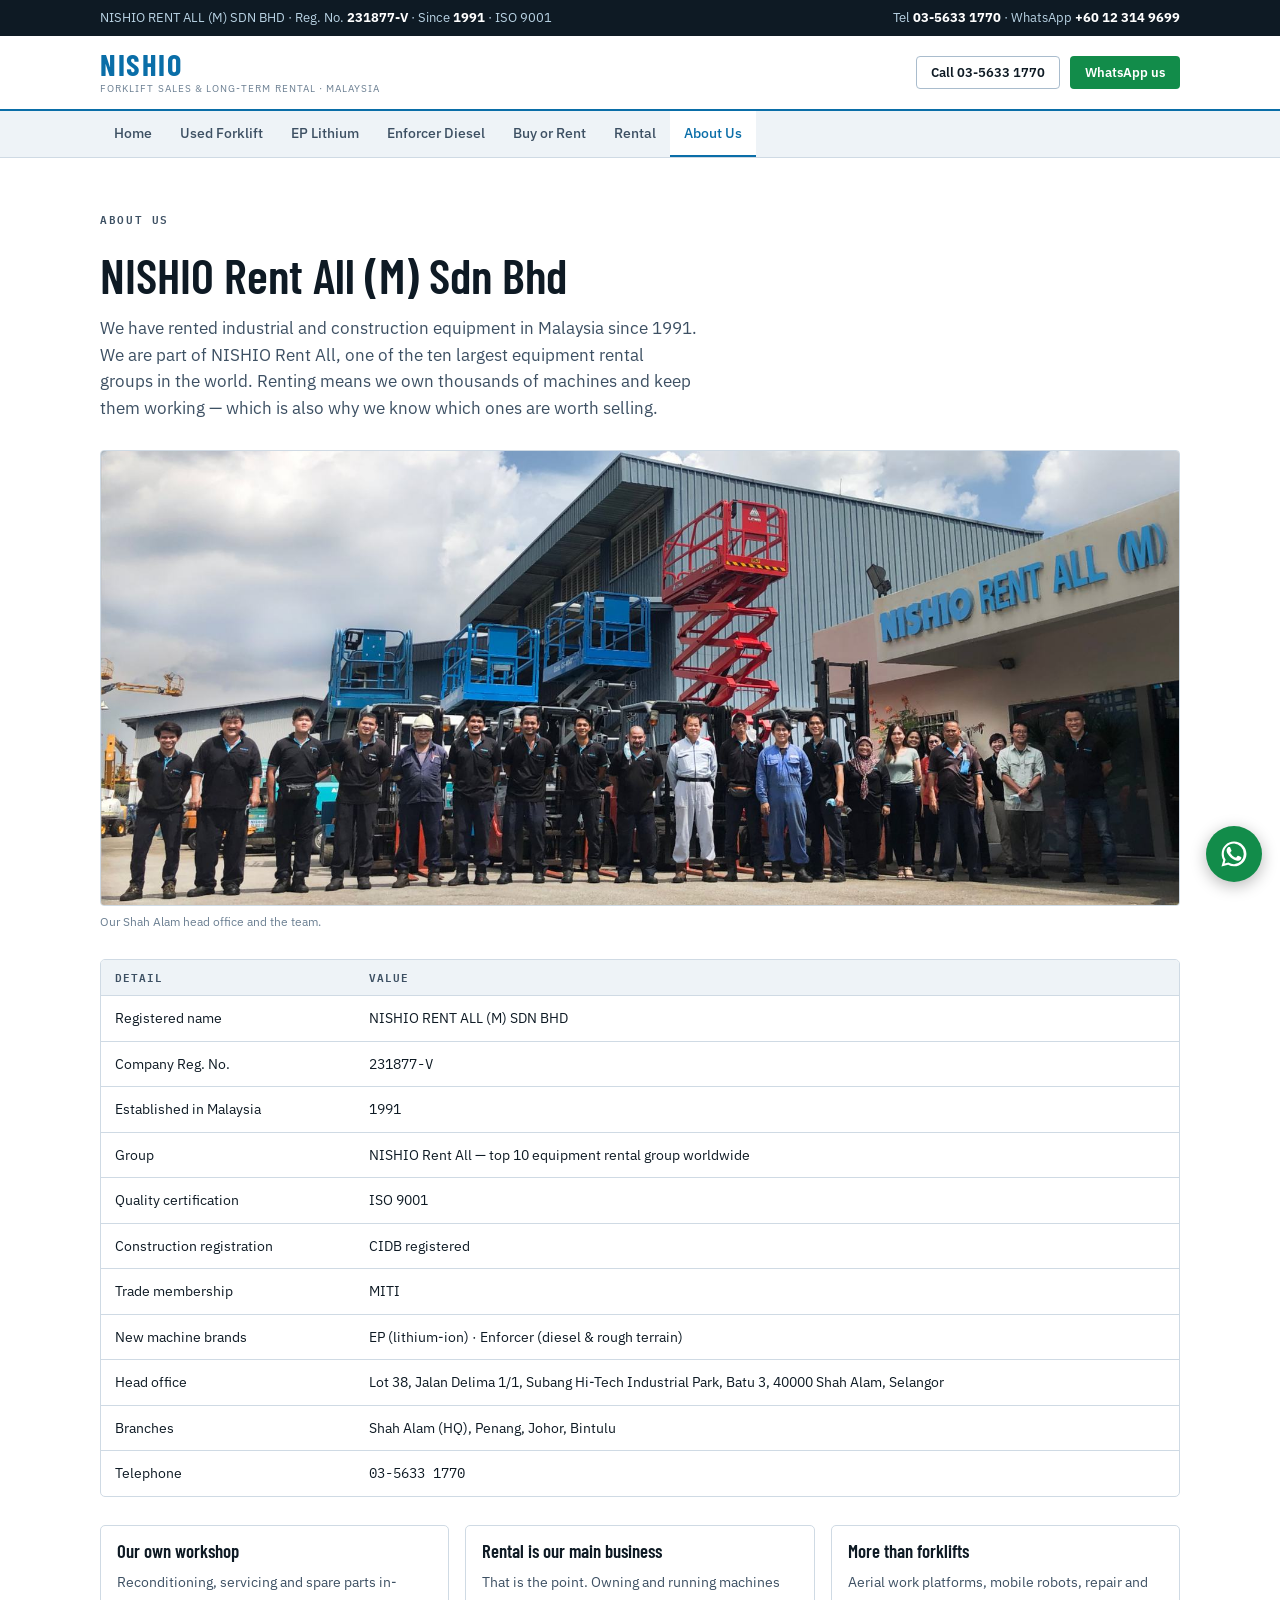
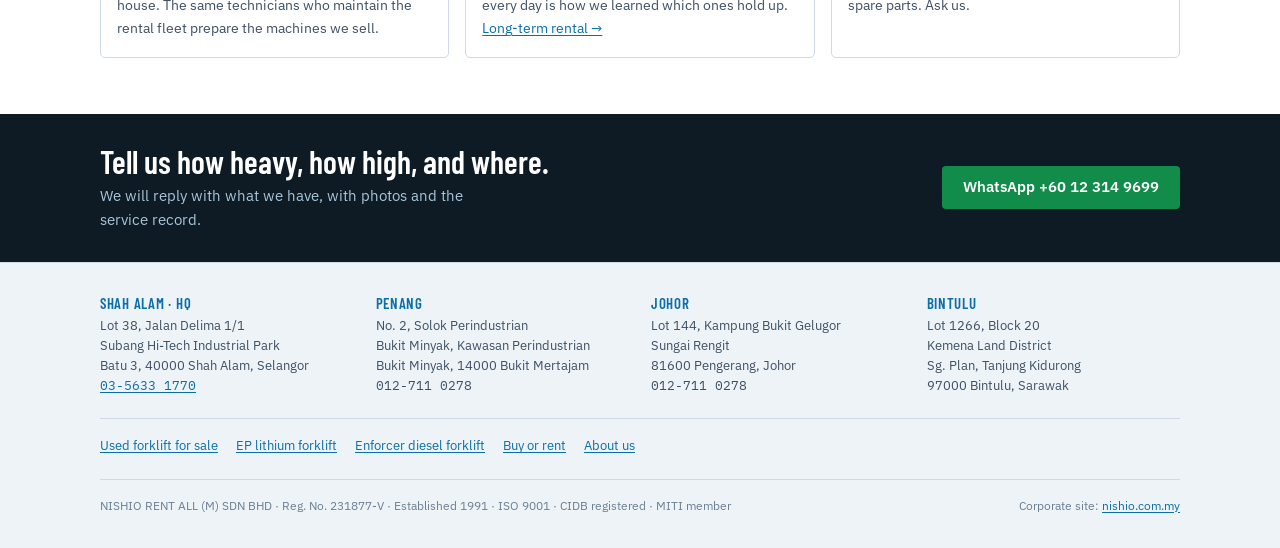
==== about/index.html @ c257a32a "Add files via upload" ====
<!doctype html>
<html lang="en-MY">
<head>
<meta charset="utf-8">
<meta name="viewport" content="width=device-width,initial-scale=1">
<title>About NISHIO Rent All (M) Sdn Bhd | Forklift Sales & Rental Malaysia</title>
<meta name="description" content="NISHIO Rent All (M) Sdn Bhd, established in Malaysia in 1991. ISO 9001, CIDB registered, MITI member. Part of one of the ten largest equipment rental groups in the world.">
<link rel="canonical" href="https://lp.nishio.com.my/about/">
<meta name="robots" content="noindex,follow">
<meta property="og:type" content="website">
<meta property="og:title" content="About NISHIO Rent All (M) Sdn Bhd | Forklift Sales & Rental Malaysia">
<meta property="og:description" content="NISHIO Rent All (M) Sdn Bhd, established in Malaysia in 1991. ISO 9001, CIDB registered, MITI member. Part of one of the ten largest equipment rental groups in the world.">
<meta property="og:url" content="https://lp.nishio.com.my/about/">
<meta property="og:image" content="https://lp.nishio.com.my/img/hq-team.jpg">
<meta property="og:locale" content="en_MY">
<link rel="preconnect" href="https://fonts.googleapis.com">
<link rel="preconnect" href="https://fonts.gstatic.com" crossorigin>
<link rel="stylesheet" href="https://fonts.googleapis.com/css2?family=Barlow+Condensed:wght@500;600;700&family=IBM+Plex+Mono:wght@400;500;600&family=IBM+Plex+Sans:wght@400;500;600;700&display=swap">
<link rel="stylesheet" href="/assets/site.css">
<script async src="https://www.googletagmanager.com/gtag/js?id=G-WSLFVWD3RJ"></script>
<script>
window.dataLayer=window.dataLayer||[];function gtag(){dataLayer.push(arguments);}
gtag('js',new Date());gtag('config','G-WSLFVWD3RJ');
document.addEventListener('click',function(e){
  var a=e.target.closest('a'); if(!a||!a.href) return;
  if(/wa\.me|api\.whatsapp/.test(a.href)) gtag('event','whatsapp_click',{link_url:a.href,page_path:location.pathname});
  else if(a.href.indexOf('tel:')===0) gtag('event','tel_click',{page_path:location.pathname});
});
</script>
<script type="application/ld+json">
{"@context":"https://schema.org","@type":"Organization","name":"NISHIO RENT ALL (M) SDN BHD",
"alternateName":"NISHIO Rent All Malaysia","url":"https://lp.nishio.com.my/",
"logo":"https://lp.nishio.com.my/img/hq-team.jpg","foundingDate":"1991",
"telephone":"+60356331770","email":"sales@nishio.com.my",
"address":{"@type":"PostalAddress","streetAddress":"Lot 38, Jalan Delima 1/1, Subang Hi-Tech Industrial Park, Batu 3","addressLocality":"Shah Alam","addressRegion":"Selangor","postalCode":"40000","addressCountry":"MY"},
"areaServed":{"@type":"Country","name":"Malaysia"},
"sameAs":["https://www.nishio.com.my"]}
</script>
</head>
<body>
<a class="skip" href="#main">Skip to content</a>

<div class="topbar"><div class="wrap">
  <span>NISHIO RENT ALL (M) SDN BHD &middot; Reg. No. <b>231877-V</b> &middot; Since <b>1991</b> &middot; ISO 9001</span>
  <span>Tel <a href="tel:+60356331770"><b>03-5633 1770</b></a> &middot; WhatsApp <a href="https://wa.me/60123149699"><b>+60 12 314 9699</b></a></span>
</div></div>

<header class="hdr"><div class="wrap">
  <a class="brandmark" href="/"><b>NISHIO</b><small>Forklift Sales &amp; Long-Term Rental &middot; Malaysia</small></a>
  <div class="hdr-right">
    <a class="btn btn-line btn-sm" href="tel:+60356331770">Call 03-5633 1770</a>
    <a class="btn btn-wa btn-sm" href="https://wa.me/60123149699">WhatsApp us</a>
  </div>
</div></header>

<div class="navbar"><div class="wrap"><nav class="nav" aria-label="Main">
  <a href="/">Home</a>
  <a href="/used-forklift/">Used Forklift</a>
  <a href="/new-forklift/ep-lithium/">EP Lithium</a>
  <a href="/new-forklift/enforcer/">Enforcer Diesel</a>
  <a href="/guide/buy-or-rent-forklift/">Buy or Rent</a>
  <a href="/rental/">Rental</a>
  <a href="/about/" class="here" aria-current="page">About Us</a>
</nav></div></div>
<main id="main">

<section><div class="wrap stack-lg">
  <div class="prose">
    <p class="eyebrow">About us</p>
    <h1>NISHIO Rent All (M) Sdn Bhd</h1>
    <p class="lede">We have rented industrial and construction equipment in Malaysia since 1991. We are part of NISHIO Rent All, one of the ten largest equipment rental groups in the world. Renting means we own thousands of machines and keep them working &mdash; which is also why we know which ones are worth selling.</p>
  </div>
  <figure><img src="/img/hq-team.jpg" alt="NISHIO Rent All Malaysia head office in Shah Alam with the team and fleet" loading="lazy" width="1800" height="759">
    <figcaption>Our Shah Alam head office and the team.</figcaption></figure>
  <div class="tablewrap"><table>
    <thead><tr><th>Detail</th><th>Value</th></tr></thead>
    <tbody>
      <tr><td>Registered name</td><td>NISHIO RENT ALL (M) SDN BHD</td></tr>
      <tr><td>Company Reg. No.</td><td class="mono">231877-V</td></tr>
      <tr><td>Established in Malaysia</td><td class="num">1991</td></tr>
      <tr><td>Group</td><td>NISHIO Rent All &mdash; top 10 equipment rental group worldwide</td></tr>
      <tr><td>Quality certification</td><td>ISO 9001</td></tr>
      <tr><td>Construction registration</td><td>CIDB registered</td></tr>
      <tr><td>Trade membership</td><td>MITI</td></tr>
      <tr><td>New machine brands</td><td>EP (lithium-ion) &middot; Enforcer (diesel &amp; rough terrain)</td></tr>
      <tr><td>Head office</td><td>Lot 38, Jalan Delima 1/1, Subang Hi-Tech Industrial Park, Batu 3, 40000 Shah Alam, Selangor</td></tr>
      <tr><td>Branches</td><td>Shah Alam (HQ), Penang, Johor, Bintulu</td></tr>
      <tr><td>Telephone</td><td class="mono">03-5633 1770</td></tr>
    </tbody></table></div>
  <div class="grid-3">
    <article class="card"><div class="card-body"><h3>Our own workshop</h3>
      <p>Reconditioning, servicing and spare parts in-house. The same technicians who maintain the rental fleet prepare the machines we sell.</p></div></article>
    <article class="card"><div class="card-body"><h3>Rental is our main business</h3>
      <p>That is the point. Owning and running machines every day is how we learned which ones hold up. <a href="/rental/">Long-term rental &rarr;</a></p></div></article>
    <article class="card"><div class="card-body"><h3>More than forklifts</h3>
      <p>Aerial work platforms, mobile robots, repair and spare parts. Ask us.</p></div></article>
  </div>
</div></section>
</main>

<div class="band"><div class="wrap">
  <div class="stack" style="gap:5px">
    <h2>Tell us how heavy, how high, and where.</h2>
    <p>We will reply with what we have, with photos and the service record.</p>
  </div>
  <div class="cta-row"><a class="btn btn-wa" href="https://wa.me/60123149699">WhatsApp +60 12 314 9699</a></div>
</div></div>

<footer class="ftr"><div class="wrap">
  <div class="branches">
    <div><h4>Shah Alam &middot; HQ</h4><address>Lot 38, Jalan Delima 1/1<br>Subang Hi-Tech Industrial Park<br>Batu 3, 40000 Shah Alam, Selangor<br><a href="tel:+60356331770" class="mono">03-5633 1770</a></address></div>
    <div><h4>Penang</h4><address>No. 2, Solok Perindustrian<br>Bukit Minyak, Kawasan Perindustrian<br>Bukit Minyak, 14000 Bukit Mertajam<br><span class="mono">012-711 0278</span></address></div>
    <div><h4>Johor</h4><address>Lot 144, Kampung Bukit Gelugor<br>Sungai Rengit<br>81600 Pengerang, Johor<br><span class="mono">012-711 0278</span></address></div>
    <div><h4>Bintulu</h4><address>Lot 1266, Block 20<br>Kemena Land District<br>Sg. Plan, Tanjung Kidurong<br>97000 Bintulu, Sarawak</address></div>
  </div>
  <div class="ftrnav">
    <a href="/used-forklift/">Used forklift for sale</a>
    <a href="/new-forklift/ep-lithium/">EP lithium forklift</a>
    <a href="/new-forklift/enforcer/">Enforcer diesel forklift</a>
    <a href="/guide/buy-or-rent-forklift/">Buy or rent</a>
    <a href="/about/">About us</a>
  </div>
  <div class="legal">
    <span>NISHIO RENT ALL (M) SDN BHD &middot; Reg. No. 231877-V &middot; Established 1991 &middot; ISO 9001 &middot; CIDB registered &middot; MITI member</span>
    <span>Corporate site: <a href="https://www.nishio.com.my">nishio.com.my</a></span>
  </div>
</div></footer>

<a class="wafloat" href="https://wa.me/60123149699" aria-label="WhatsApp us">
<svg viewBox="0 0 24 24" aria-hidden="true"><path d="M17.47 14.38c-.3-.15-1.77-.87-2.04-.97-.27-.1-.47-.15-.67.15-.2.3-.77.97-.95 1.17-.17.2-.35.22-.65.07-.3-.15-1.27-.47-2.42-1.49-.9-.8-1.5-1.79-1.67-2.09-.17-.3-.02-.46.13-.61.15-.15.32-.37.47-.55.15-.17.2-.3.3-.5.1-.2.05-.37-.02-.52-.07-.15-.65-1.57-.9-2.14-.23-.56-.47-.48-.65-.49h-.55c-.2 0-.5.07-.77.37-.27.3-1.02.99-1.02 2.41 0 1.42 1.04 2.8 1.19 2.99.15.2 2.05 3.13 4.96 4.39.69.3 1.24.48 1.66.61.7.22 1.34.19 1.84.12.56-.08 1.72-.7 1.96-1.38.25-.68.25-1.26.17-1.38-.07-.12-.27-.2-.57-.35z"/><path d="M12.04 2C6.58 2 2.13 6.45 2.13 11.91c0 1.75.46 3.46 1.32 4.96L2 22l5.25-1.38a9.87 9.87 0 0 0 4.79 1.22h.01c5.46 0 9.91-4.45 9.91-9.91C21.96 6.45 17.5 2 12.04 2zm0 18.13a8.2 8.2 0 0 1-4.18-1.14l-.3-.18-3.11.82.83-3.04-.19-.31a8.22 8.22 0 0 1-1.26-4.37c0-4.54 3.7-8.23 8.24-8.23a8.24 8.24 0 0 1 .01 16.45z"/></svg>
</a>
</body>
</html>
---- assets/site.css ----
:root{--ink:#0e1a24;--ink-2:#3d5063;--ink-3:#6b7f92;--paper:#fff;--paper-2:#eef3f7;--paper-3:#e2eaf1;
--line:#cfdae4;--line-strong:#a9bccd;--brand:#0a6ea8;--brand-ink:#08557f;--brand-bright:#17a2dc;
--amber:#b8730a;--amber-bg:#fdf1dc;--green:#177a48;--green-bg:#e2f3e9;--wa:#128c4a;
--shadow:0 1px 2px rgba(14,26,36,.06),0 6px 16px rgba(14,26,36,.05);--grid:url(/img/fleet.jpg)}
@media (prefers-color-scheme:dark){:root{--ink:#e7eef4;--ink-2:#a8bccc;--ink-3:#7f95a8;--paper:#0d151c;
--paper-2:#141f28;--paper-3:#1b2833;--line:#26353f;--line-strong:#3a4c59;--brand:#49b3e6;--brand-ink:#0d2c3d;
--amber:#e8a83c;--amber-bg:#2e2415;--green:#4cc184;--green-bg:#12281d;--wa:#25d366;
--shadow:0 1px 2px rgba(0,0,0,.4),0 6px 16px rgba(0,0,0,.35)}}
*{box-sizing:border-box}
body{margin:0;background:var(--paper);color:var(--ink);font-family:"IBM Plex Sans",system-ui,-apple-system,"Segoe UI",sans-serif;font-size:16px;line-height:1.6;-webkit-font-smoothing:antialiased}
img{max-width:100%;height:auto;display:block}
h1,h2,h3,h4{font-family:"Barlow Condensed","Arial Narrow",system-ui,sans-serif;font-weight:600;line-height:1.1;text-wrap:balance;margin:0}
h1{font-size:clamp(2rem,5vw,3.05rem)}h2{font-size:clamp(1.45rem,3.2vw,2rem)}h3{font-size:1.17rem}
p{margin:0}a{color:var(--brand);text-underline-offset:2px}
:focus-visible{outline:2px solid var(--brand-bright);outline-offset:2px;border-radius:2px}
.skip{position:absolute;left:-9999px}.skip:focus{left:8px;top:8px;z-index:99;background:var(--paper);padding:10px 14px;border:1px solid var(--brand)}
.mono{font-family:"IBM Plex Mono",ui-monospace,monospace;font-variant-numeric:tabular-nums}
.wrap{max-width:1120px;margin:0 auto;padding-inline:20px}
.topbar{background:var(--ink);color:#b9d3e4;font-size:.8rem}
.topbar .wrap{display:flex;flex-wrap:wrap;gap:4px 20px;justify-content:space-between;align-items:center;padding-block:8px}
.topbar b{color:#fff}.topbar a{color:#b9d3e4;text-decoration:none}
.hdr{border-bottom:2px solid var(--brand);background:var(--paper)}
.hdr .wrap{display:flex;flex-wrap:wrap;gap:12px 24px;align-items:center;justify-content:space-between;padding-block:13px}
.brandmark{display:flex;flex-direction:column;gap:1px;text-decoration:none}
.brandmark b{font-family:"Barlow Condensed",sans-serif;font-size:1.9rem;font-weight:700;letter-spacing:.05em;color:var(--brand);line-height:1}
.brandmark small{font-size:.6rem;letter-spacing:.11em;text-transform:uppercase;color:var(--ink-3)}
.hdr-right{display:flex;flex-wrap:wrap;align-items:center;gap:10px}
.navbar{background:var(--paper-2);border-bottom:1px solid var(--line)}
.nav{display:flex;flex-wrap:wrap}
.nav a{font-size:.87rem;font-weight:500;color:var(--ink-2);text-decoration:none;padding:11px 14px;border-bottom:2px solid transparent}
.nav a:hover{color:var(--brand)}.nav a.here{color:var(--brand);border-bottom-color:var(--brand);background:var(--paper)}
.btn{display:inline-flex;align-items:center;gap:8px;font:600 .93rem/1 "IBM Plex Sans",sans-serif;padding:13px 20px;border-radius:4px;text-decoration:none;border:1px solid transparent;cursor:pointer}
.btn-wa{background:var(--wa);color:#fff}.btn-wa:hover{filter:brightness(1.08)}
.btn-line{background:transparent;color:var(--ink);border-color:var(--line-strong)}
.btn-line:hover{border-color:var(--brand);color:var(--brand)}
.btn-ghost{background:rgba(255,255,255,.1);color:#fff;border-color:rgba(255,255,255,.45)}
.btn-sm{padding:9px 14px;font-size:.83rem}
section{padding-block:clamp(34px,5vw,56px)}
.sec-2{background:var(--paper-2);border-block:1px solid var(--line)}
.eyebrow{font:600 .68rem/1 "IBM Plex Mono",monospace;letter-spacing:.15em;text-transform:uppercase;color:var(--brand);margin-bottom:10px}
.lede{font-size:1.04rem;color:var(--ink-2);max-width:60ch}
.stack{display:flex;flex-direction:column;gap:14px}.stack-lg{display:flex;flex-direction:column;gap:28px}
.cta-row{display:flex;flex-wrap:wrap;gap:10px}
.phero{position:relative;background:#0b1720 url(/img/hq-team.jpg) center 38%/cover no-repeat;border-bottom:3px solid var(--brand)}
.phero::before{content:"";position:absolute;inset:0;background:linear-gradient(100deg,rgba(6,16,23,.93) 0,rgba(6,16,23,.86) 34%,rgba(6,16,23,.52) 60%,rgba(6,16,23,.28) 100%)}
.phero .wrap{position:relative;padding-block:clamp(44px,7vw,84px);min-height:340px;display:flex;align-items:center}
.phero-in{max-width:56ch;display:flex;flex-direction:column;gap:15px}
.phero .eyebrow{color:#7fd0f5;margin:0}.phero h1{color:#fff}.phero p{color:#d5e6f2;font-size:1.04rem}
.plate{border:1px solid var(--line-strong);border-radius:5px;overflow:hidden;background:var(--paper);box-shadow:var(--shadow)}
.plate-hd{background:var(--ink);color:#fff;font:600 .66rem/1 "IBM Plex Mono",monospace;letter-spacing:.14em;text-transform:uppercase;padding:9px 12px}
.plate dl{margin:0;display:grid;grid-template-columns:auto 1fr}
.plate dt{padding:9px 12px;font-size:.78rem;color:var(--ink-3);border-top:1px solid var(--line)}
.plate dd{margin:0;padding:9px 12px;font-family:"IBM Plex Mono",monospace;font-size:.83rem;text-align:right;border-top:1px solid var(--line)}
.plate dt:first-of-type,.plate dd:first-of-type{border-top:0}
.facts{background:var(--brand-ink);color:#dbeefb}
.facts .wrap{display:grid;grid-template-columns:repeat(4,1fr);padding-block:0}
.facts div{padding:16px 6px 17px}
.facts b{display:block;font-family:"Barlow Condensed",sans-serif;font-size:1.75rem;line-height:1;margin-bottom:3px}
.facts span{font-size:.73rem;opacity:.85}
.grid-3{display:grid;grid-template-columns:repeat(3,1fr);gap:16px}
.grid-2{display:grid;grid-template-columns:repeat(2,1fr);gap:20px}
.card{border:1px solid var(--line);border-radius:5px;background:var(--paper);overflow:hidden;display:flex;flex-direction:column}
.card-body{padding:15px 16px 17px;display:flex;flex-direction:column;gap:9px;flex:1}
.card p{font-size:.9rem;color:var(--ink-2)}
.card ul{margin:0;padding-left:18px;font-size:.89rem;color:var(--ink-2);display:flex;flex-direction:column;gap:5px}
.card .foot{margin-top:auto;padding-top:5px}
.specline{font-family:"IBM Plex Mono",monospace;font-size:.75rem;color:var(--ink-3);display:flex;flex-wrap:wrap;gap:3px 12px}
.cell{display:block;aspect-ratio:4/3;background-image:var(--grid);background-size:500% 200%;background-repeat:no-repeat}
.c1{background-position-x:0}.c2{background-position-x:25%}.c3{background-position-x:50%}
.c4{background-position-x:75%}.c5{background-position-x:100%}
.r1{background-position-y:0}.r2{background-position-y:100%}
figure{margin:0;display:flex;flex-direction:column;gap:6px}
figure img,figure .cell{border:1px solid var(--line);border-radius:4px}
figcaption,.capt{font-size:.75rem;color:var(--ink-3)}
.proofgrid{display:grid;grid-template-columns:repeat(4,1fr);gap:12px}
.proofgrid .cell{aspect-ratio:4/3}
.faceband{width:100%;border-radius:5px;border:1px solid var(--line)}
.gallery{display:grid;grid-template-columns:repeat(4,1fr);gap:10px}
.gallery .cell{aspect-ratio:1;border:1px solid var(--line);border-radius:4px}
.chips{display:flex;flex-wrap:wrap;gap:8px}
.chip{font-family:"IBM Plex Mono",monospace;font-size:.83rem;border:1px solid var(--line-strong);border-radius:3px;padding:8px 13px;background:var(--paper)}
.badge{display:inline-flex;align-items:center;gap:6px;font:600 .69rem/1 "IBM Plex Mono",monospace;letter-spacing:.07em;text-transform:uppercase;padding:6px 10px;border-radius:3px;align-self:flex-start}
.badge.ok{background:var(--green-bg);color:var(--green)}
.badge.excl{background:var(--amber-bg);color:var(--amber)}
.qlist{display:flex;flex-direction:column;border-top:1px solid var(--line)}
.qrow{display:grid;grid-template-columns:auto 1fr;gap:16px;padding:16px 0;border-bottom:1px solid var(--line);align-items:start}
.qnum{font-family:"IBM Plex Mono",monospace;font-size:.8rem;font-weight:600;color:var(--brand);padding-top:3px}
.qrow h3{margin-bottom:4px}.qrow p{font-size:.92rem;color:var(--ink-2);max-width:70ch}
.qrow .ans{margin-top:7px;font-size:.86rem;color:var(--ink);background:var(--paper);border-left:2px solid var(--brand);padding:8px 12px;border-radius:0 3px 3px 0}
.tablewrap{overflow-x:auto;border:1px solid var(--line);border-radius:5px}
table{border-collapse:collapse;width:100%;min-width:520px;font-size:.88rem}
th,td{text-align:left;padding:11px 14px;border-bottom:1px solid var(--line)}
th{background:var(--paper-2);font:600 .67rem/1.2 "IBM Plex Mono",monospace;letter-spacing:.1em;text-transform:uppercase;color:var(--ink-2)}
tbody tr:last-child td{border-bottom:0}
td.num{font-family:"IBM Plex Mono",monospace;font-variant-numeric:tabular-nums;white-space:nowrap}
.brands{display:flex;flex-wrap:wrap;gap:7px}
.brands span{font-family:"Barlow Condensed",sans-serif;font-size:1.1rem;font-weight:600;color:var(--ink-2);border:1px solid var(--line);border-radius:3px;padding:5px 12px;background:var(--paper)}
.callout{border-left:3px solid var(--brand);background:var(--paper-2);padding:15px 17px;border-radius:0 4px 4px 0;display:flex;flex-direction:column;gap:6px}
.callout p{font-size:.9rem;color:var(--ink-2)}
.faq details{border-bottom:1px solid var(--line)}
.faq summary{cursor:pointer;padding:14px 2px;font-weight:600;list-style:none;display:flex;justify-content:space-between;gap:16px}
.faq summary::-webkit-details-marker{display:none}
.faq summary::after{content:"+";color:var(--brand);font-family:"IBM Plex Mono",monospace}
.faq details[open] summary::after{content:"\2013"}
.faq p{padding:0 2px 15px;font-size:.91rem;color:var(--ink-2);max-width:70ch}
.prose{max-width:66ch;display:flex;flex-direction:column;gap:13px}
.prose p{color:var(--ink-2)}
.prose ul{margin:0;padding-left:19px;color:var(--ink-2);display:flex;flex-direction:column;gap:6px;font-size:.94rem}
.band{background:var(--ink);color:#e6f1f8}
.band .wrap{display:flex;flex-wrap:wrap;gap:18px;align-items:center;justify-content:space-between;padding-block:30px}
.band h2{color:#fff}.band p{color:#a9c6da;font-size:.94rem;max-width:46ch}
.ftr{background:var(--paper-2);border-top:1px solid var(--line);font-size:.85rem}
.ftr .wrap{padding-block:32px;display:flex;flex-direction:column;gap:22px}
.branches{display:grid;grid-template-columns:repeat(4,1fr);gap:22px}
.branches h4{font-size:.93rem;letter-spacing:.05em;text-transform:uppercase;color:var(--brand);margin-bottom:5px}
.branches address{font-style:normal;color:var(--ink-2);font-size:.81rem;line-height:1.55}
.ftrnav{display:flex;flex-wrap:wrap;gap:6px 18px;font-size:.84rem;border-top:1px solid var(--line);padding-top:16px}
.legal{border-top:1px solid var(--line);padding-top:16px;display:flex;flex-wrap:wrap;gap:8px 24px;justify-content:space-between;color:var(--ink-3);font-size:.78rem}
.wafloat{position:fixed;right:18px;bottom:18px;z-index:50;width:56px;height:56px;border-radius:50%;background:var(--wa);display:flex;align-items:center;justify-content:center;box-shadow:0 4px 16px rgba(0,0,0,.28)}
.wafloat svg{width:30px;height:30px;fill:#fff}
@media(max-width:900px){.proofgrid{grid-template-columns:repeat(2,1fr)}}
@media(max-width:860px){.grid-3,.gallery{grid-template-columns:repeat(3,1fr)}}
@media(max-width:820px){.branches{grid-template-columns:repeat(2,1fr)}}
@media(max-width:700px){.facts .wrap{grid-template-columns:repeat(2,1fr)}}
@media(max-width:620px){.grid-3,.grid-2{grid-template-columns:1fr}}
@media(max-width:560px){.gallery,.proofgrid{grid-template-columns:repeat(2,1fr)}}
@media(max-width:480px){.branches{grid-template-columns:1fr}}
@media(prefers-reduced-motion:reduce){*{animation:none!important;transition:none!important}}
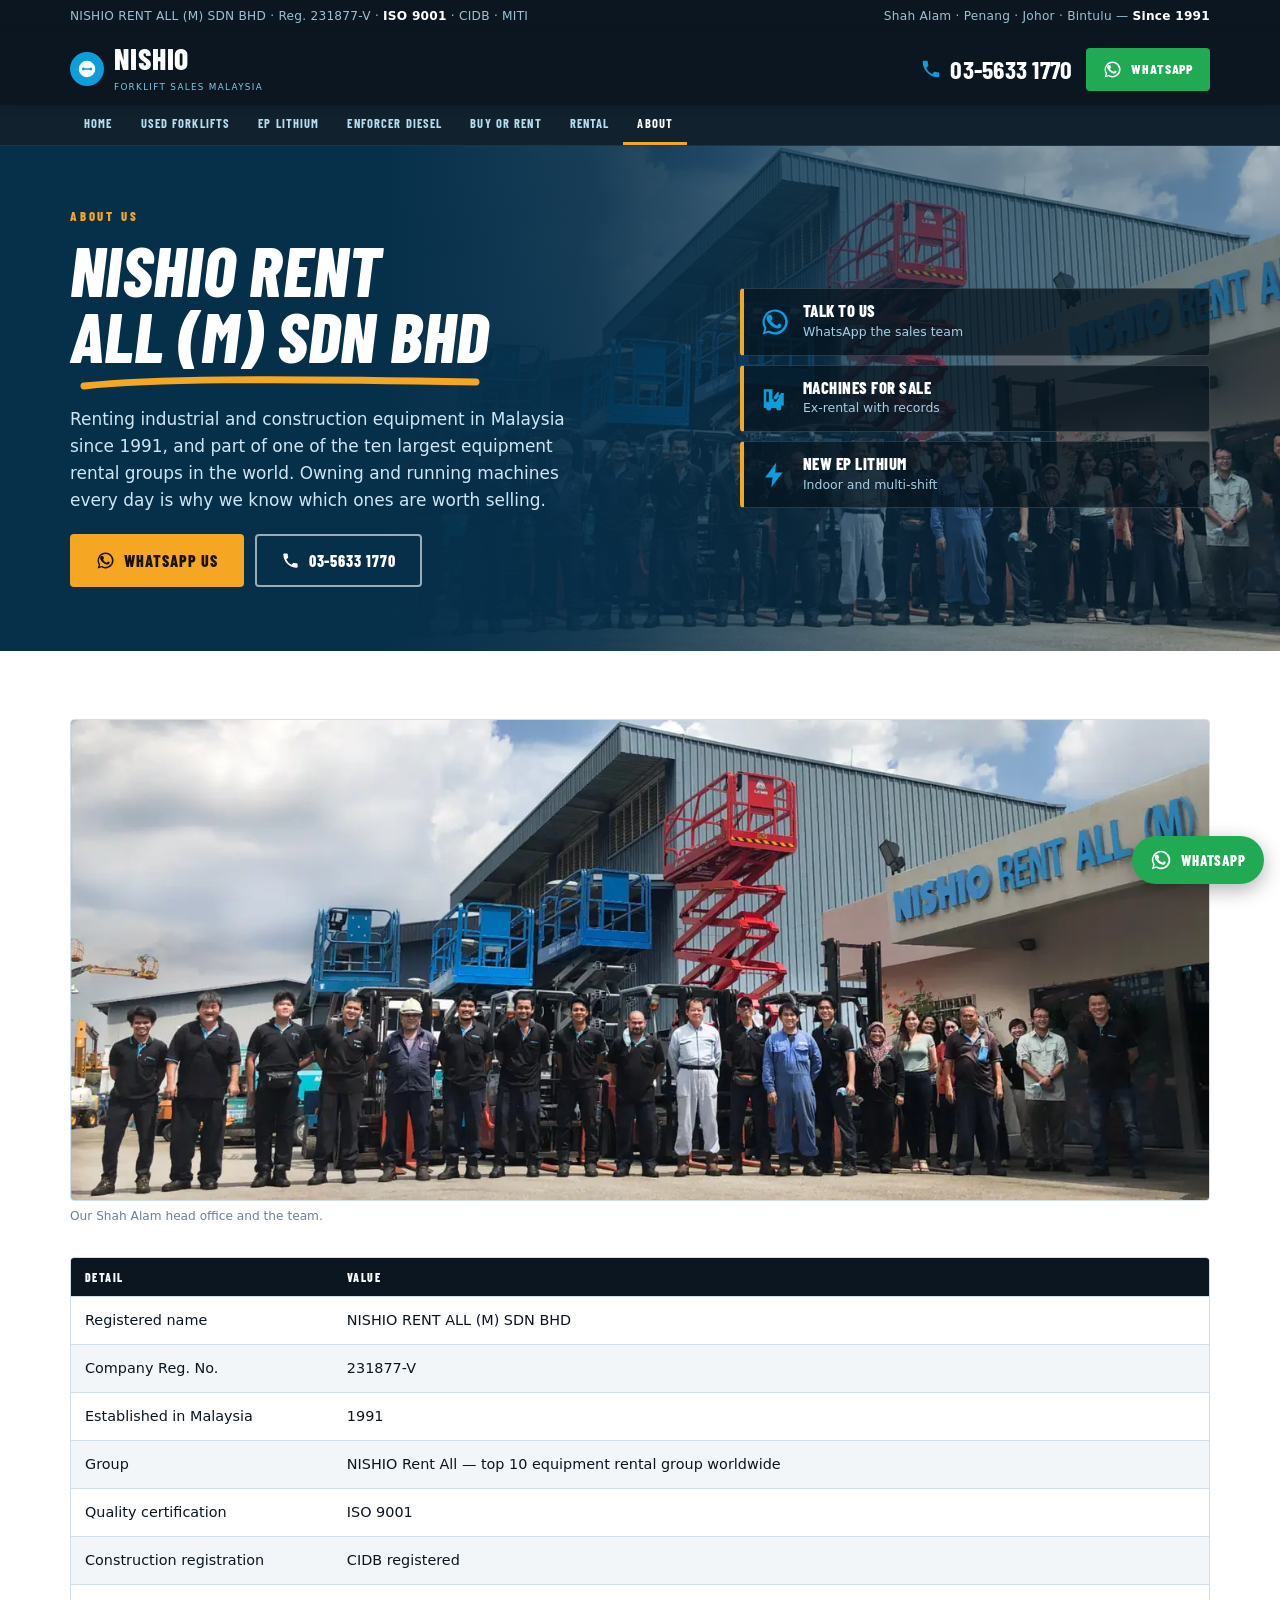
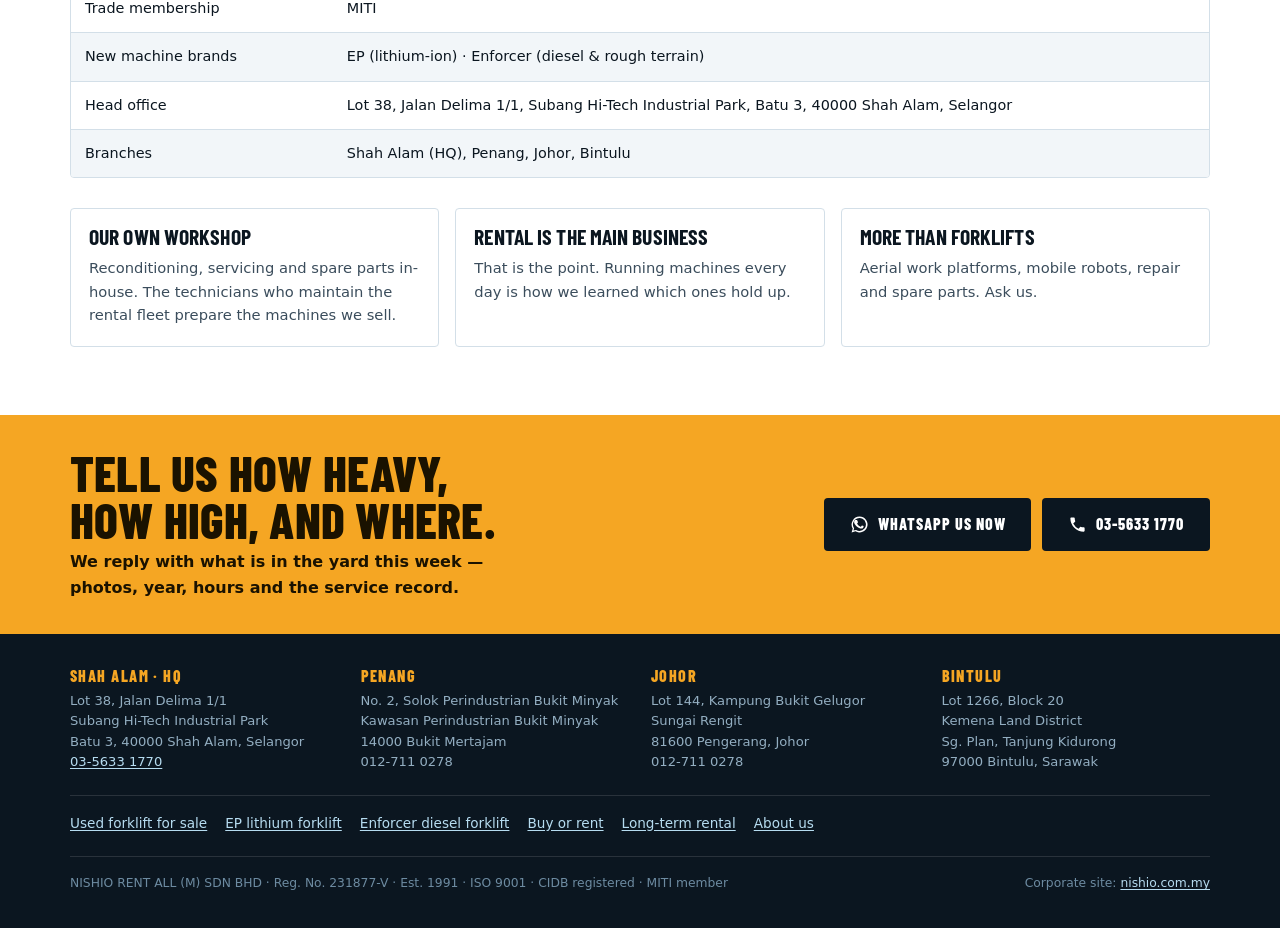
==== commit 81915012: "Add files via upload" ====
--- a/about/index.html
+++ b/about/index.html
@@ -1,133 +1,270 @@
-<!doctype html>
-<html lang="en-MY">
-<head>
-<meta charset="utf-8">
-<meta name="viewport" content="width=device-width,initial-scale=1">
-<title>About NISHIO Rent All (M) Sdn Bhd | Forklift Sales & Rental Malaysia</title>
-<meta name="description" content="NISHIO Rent All (M) Sdn Bhd, established in Malaysia in 1991. ISO 9001, CIDB registered, MITI member. Part of one of the ten largest equipment rental groups in the world.">
-<link rel="canonical" href="https://lp.nishio.com.my/about/">
-<meta name="robots" content="noindex,follow">
-<meta property="og:type" content="website">
-<meta property="og:title" content="About NISHIO Rent All (M) Sdn Bhd | Forklift Sales & Rental Malaysia">
-<meta property="og:description" content="NISHIO Rent All (M) Sdn Bhd, established in Malaysia in 1991. ISO 9001, CIDB registered, MITI member. Part of one of the ten largest equipment rental groups in the world.">
-<meta property="og:url" content="https://lp.nishio.com.my/about/">
-<meta property="og:image" content="https://lp.nishio.com.my/img/hq-team.jpg">
-<meta property="og:locale" content="en_MY">
-<link rel="preconnect" href="https://fonts.googleapis.com">
+<!doctype html><html lang="en-MY"><head>
+<meta charset="utf-8"><meta name="viewport" content="width=device-width,initial-scale=1">
+<title>About NISHIO Rent All (M) Sdn Bhd | Forklift Sales Malaysia</title><meta name="description" content="NISHIO Rent All (M) Sdn Bhd, established in Malaysia in 1991. ISO 9001, CIDB registered, MITI member. Part of one of the ten largest equipment rental groups in the world.">
+<link rel="canonical" href="https://lp.nishio.com.my/about/"><meta name="robots" content="noindex,follow">
+<meta property="og:type" content="website"><meta property="og:title" content="About NISHIO Rent All (M) Sdn Bhd | Forklift Sales Malaysia">
+<meta property="og:description" content="NISHIO Rent All (M) Sdn Bhd, established in Malaysia in 1991. ISO 9001, CIDB registered, MITI member. Part of one of the ten largest equipment rental groups in the world."><meta property="og:url" content="https://lp.nishio.com.my/about/">
+<meta property="og:image" content="https://lp.nishio.com.my/img/hq-team.webp"><meta property="og:locale" content="en_MY">
+<meta name="theme-color" content="#0b1620">
 <link rel="preconnect" href="https://fonts.gstatic.com" crossorigin>
-<link rel="stylesheet" href="https://fonts.googleapis.com/css2?family=Barlow+Condensed:wght@500;600;700&family=IBM+Plex+Mono:wght@400;500;600&family=IBM+Plex+Sans:wght@400;500;600;700&display=swap">
-<link rel="stylesheet" href="/assets/site.css">
+<link rel="stylesheet" href="https://fonts.googleapis.com/css2?family=Barlow+Condensed:ital,wght@0,700;0,800;1,800&display=swap">
+<link rel="preload" as="image" href="/img/hq-team.webp" fetchpriority="high">
+<style>:root{
+--blue:#0d9ddb;--blue-d:#0a5f8f;--blue-dd:#073f62;
+--ink:#0b1620;--ink-2:#3b4d5c;--ink-3:#6d8194;
+--paper:#fff;--paper-2:#f2f6f9;--paper-3:#e4ecf2;--line:#d3dfe8;--line-2:#a8bccb;
+--amber:#f5a623;--amber-d:#b5740a;--amber-bg:#fff4e0;
+--green:#157a45;--green-bg:#e3f4ea;--wa:#1faa53;
+--r:4px}
+@media(prefers-color-scheme:dark){:root{
+--ink:#e9f1f6;--ink-2:#a7bccb;--ink-3:#7d93a5;
+--paper:#0b131a;--paper-2:#121c25;--paper-3:#1a2732;--line:#243440;--line-2:#3a4e5d;
+--amber:#f5a623;--amber-d:#f5a623;--amber-bg:#2d2213;
+--green:#4cc184;--green-bg:#10281c;--wa:#25d366}}
+*{box-sizing:border-box}
+body{margin:0;background:var(--paper);color:var(--ink);font:400 16px/1.6 system-ui,-apple-system,"Segoe UI",Roboto,"Helvetica Neue",Arial,sans-serif;-webkit-font-smoothing:antialiased}
+img{max-width:100%;height:auto;display:block}
+p{margin:0}
+a{color:var(--blue-d);text-underline-offset:2px}
+:focus-visible{outline:3px solid var(--amber);outline-offset:2px}
+.skip{position:absolute;left:-9999px}.skip:focus{left:8px;top:8px;z-index:99;background:#fff;color:#000;padding:10px 14px}
+h1,h2,h3,.disp{font-family:"Barlow Condensed",Impact,"Haettenschweiler","Arial Narrow",sans-serif;font-weight:800;text-transform:uppercase;line-height:.95;letter-spacing:.005em;margin:0;text-wrap:balance}
+h1{font-size:clamp(2.3rem,6.4vw,4.35rem);font-style:italic;max-width:15ch}
+h2{font-size:clamp(1.9rem,4.6vw,3.1rem)}
+h3{font-size:1.35rem;font-weight:700}
+.wrap{max-width:1180px;margin:0 auto;padding-inline:20px}
+
+/* ---- header ---- */
+.topbar{background:var(--ink);color:#9fc0d4;font-size:.76rem;letter-spacing:.02em}
+.topbar .wrap{display:flex;flex-wrap:wrap;gap:3px 18px;justify-content:space-between;align-items:center;padding-block:7px}
+.topbar b{color:#fff}
+.hdr{background:var(--ink);color:#fff;position:sticky;top:0;z-index:40;box-shadow:0 2px 10px rgba(0,0,0,.18)}
+.hdr .wrap{display:flex;flex-wrap:wrap;gap:10px 20px;align-items:center;justify-content:space-between;padding-block:11px}
+.logo{display:flex;align-items:center;gap:10px;text-decoration:none;color:#fff}
+.logo .mark{width:34px;height:34px;flex:0 0 34px;border-radius:50%;background:var(--blue);display:grid;place-items:center}
+.logo .mark svg{width:22px;height:22px;fill:#fff}
+.logo b{font-family:"Barlow Condensed",sans-serif;font-weight:800;font-size:1.85rem;letter-spacing:.03em;line-height:1;color:#fff}
+.logo small{display:block;font-size:.55rem;letter-spacing:.15em;color:#7fc7e8;text-transform:uppercase;margin-top:2px}
+.hdr-cta{display:flex;align-items:center;gap:14px;flex-wrap:wrap}
+.phone{display:flex;align-items:center;gap:8px;color:#fff;text-decoration:none}
+.phone svg{width:22px;height:22px;fill:var(--blue)}
+.phone span{font-family:"Barlow Condensed",sans-serif;font-weight:700;font-size:1.6rem;line-height:1;letter-spacing:.01em}
+.navbar{background:#11212d;border-bottom:1px solid rgba(255,255,255,.08)}
+.nav{display:flex;flex-wrap:wrap}
+.nav a{font:700 .78rem/1 "Barlow Condensed",sans-serif;text-transform:uppercase;letter-spacing:.09em;color:#b6dcf0;text-decoration:none;padding:12px 14px;border-bottom:3px solid transparent}
+.nav a:hover{color:#fff;background:rgba(255,255,255,.08)}
+.nav a.here{color:#fff;border-bottom-color:var(--amber)}
+
+/* ---- buttons ---- */
+.btn{display:inline-flex;align-items:center;justify-content:center;gap:9px;font:800 1rem/1 "Barlow Condensed",sans-serif;text-transform:uppercase;letter-spacing:.06em;padding:15px 24px;border-radius:var(--r);text-decoration:none;border:2px solid transparent;cursor:pointer}
+.btn svg{width:19px;height:19px;fill:currentColor}
+.btn-wa{background:var(--wa);color:#fff}
+.btn-wa:hover{filter:brightness(1.1)}
+.btn-dark{background:var(--ink);color:#fff}
+.btn-dark:hover{background:#000}
+.btn-amber{background:var(--amber);color:#1a1200}
+.btn-amber:hover{filter:brightness(1.07)}
+.btn-out{background:transparent;color:#fff;border-color:rgba(255,255,255,.6)}
+.btn-out:hover{background:rgba(255,255,255,.15);border-color:#fff}
+.btn-line{background:transparent;color:var(--ink);border-color:var(--line-2)}
+.btn-line:hover{border-color:var(--blue-d);color:var(--blue-d)}
+.btn-sm{padding:10px 15px;font-size:.85rem}
+.cta-row{display:flex;flex-wrap:wrap;gap:11px}
+
+/* ---- hero ---- */
+.hero{position:relative;color:#fff;overflow:hidden;background:linear-gradient(135deg,#0a5f8f 0,#062f4a 70%)}
+.hero .photo{position:absolute;inset:0 0 0 30%;background:url(/img/hq-team.webp) 60% center/cover no-repeat;z-index:0}
+.hero::after{content:"";position:absolute;inset:0;z-index:1;background:
+ linear-gradient(90deg,#062f4a 0,#062f4a 30%,rgba(6,47,74,.92) 46%,rgba(6,47,74,.55) 72%,rgba(6,47,74,.3) 100%)}
+.hero .wrap{position:relative;z-index:2;padding-block:clamp(38px,5.5vw,64px)}
+.hero-grid{display:grid;grid-template-columns:1.15fr .85fr;gap:34px;align-items:center}
+.kicker{font:800 .8rem/1 "Barlow Condensed",sans-serif;letter-spacing:.22em;text-transform:uppercase;color:var(--amber);margin-bottom:14px}
+.hero h1{color:#fff;margin-bottom:6px}
+.swoosh{display:block;width:min(420px,78%);height:15px;margin:2px 0 16px}
+.swoosh path{fill:none;stroke:var(--amber);stroke-width:7;stroke-linecap:round}
+.sub{font-size:1.06rem;color:#cfe6f4;max-width:46ch;margin-bottom:20px}
+.picks{display:flex;flex-direction:column;gap:9px}
+.pick{display:flex;align-items:center;gap:13px;background:rgba(6,20,30,.72);border:1px solid rgba(255,255,255,.14);border-left:4px solid var(--amber);padding:13px 16px;border-radius:var(--r);text-decoration:none;color:#fff}
+.pick:hover{background:rgba(6,20,30,.92);border-left-color:#fff;transform:translateX(3px)}
+.pick svg{width:30px;height:30px;flex:0 0 30px;fill:var(--blue)}
+.pick b{font:800 1.04rem/1.05 "Barlow Condensed",sans-serif;text-transform:uppercase;letter-spacing:.03em;display:block}
+.pick i{font-style:normal;font-size:.78rem;color:#a8cde3;display:block;margin-top:2px}
+@media(max-width:900px){.hero-grid{grid-template-columns:1fr;gap:26px}.hero .photo{inset:0;opacity:.35}}
+
+/* ---- strips ---- */
+.facts{background:var(--amber);color:#1a1200}
+.facts .wrap{display:grid;grid-template-columns:repeat(4,1fr);padding-block:0}
+.facts div{padding:15px 6px 16px;border-left:1px solid rgba(0,0,0,.14)}
+.facts div:first-child{border-left:0}
+.facts b{display:block;font:800 1.9rem/1 "Barlow Condensed",sans-serif;text-transform:uppercase}
+.facts span{font-size:.72rem;font-weight:600;opacity:.8}
+@media(max-width:700px){.facts .wrap{grid-template-columns:repeat(2,1fr)}.facts div:nth-child(3){border-left:0}}
+
+section{padding-block:clamp(40px,5.5vw,68px)}
+.sec-2{background:var(--paper-2);border-block:1px solid var(--line)}
+.sec-dark{background:var(--ink);color:#fff}
+.sec-dark h2,.sec-dark h3{color:#fff}
+.sec-dark p{color:#a9c4d5}
+.eyebrow{font:800 .74rem/1 "Barlow Condensed",sans-serif;letter-spacing:.2em;text-transform:uppercase;color:var(--blue-d);margin-bottom:9px}
+.sec-dark .eyebrow{color:var(--amber)}
+.lede{font-size:1.05rem;color:var(--ink-2);max-width:62ch}
+.sec-dark .lede{color:#a9c4d5}
+.stack{display:flex;flex-direction:column;gap:14px}
+.stack-lg{display:flex;flex-direction:column;gap:30px}
+
+/* ---- category tiles ---- */
+.tiles{display:grid;grid-template-columns:repeat(3,1fr);gap:14px}
+.tile{position:relative;display:block;text-decoration:none;color:#fff;border-radius:var(--r);overflow:hidden;background:var(--ink);min-height:210px}
+.tile img{position:absolute;inset:0;width:100%;height:100%;object-fit:cover;opacity:.62}
+.tile .tin{position:relative;z-index:2;padding:18px;display:flex;flex-direction:column;justify-content:flex-end;min-height:210px;
+ background:linear-gradient(180deg,rgba(11,22,32,.15) 0,rgba(11,22,32,.85) 68%)}
+.tile:hover img{opacity:.8}
+.tile h3{font-size:1.5rem;color:#fff}
+.tile p{font-size:.84rem;color:#c3d8e6;margin-top:4px}
+.tile .go{margin-top:10px;font:800 .78rem/1 "Barlow Condensed",sans-serif;letter-spacing:.12em;text-transform:uppercase;color:var(--amber)}
+@media(max-width:860px){.tiles{grid-template-columns:repeat(2,1fr)}}
+@media(max-width:560px){.tiles{grid-template-columns:1fr}}
+
+.grid-3{display:grid;grid-template-columns:repeat(3,1fr);gap:16px}
+.grid-2{display:grid;grid-template-columns:repeat(2,1fr);gap:22px}
+@media(max-width:860px){.grid-3{grid-template-columns:repeat(2,1fr)}}
+@media(max-width:620px){.grid-3,.grid-2{grid-template-columns:1fr}}
+.card{border:1px solid var(--line);border-radius:var(--r);background:var(--paper);overflow:hidden;display:flex;flex-direction:column}
+.card-body{padding:17px 18px 19px;display:flex;flex-direction:column;gap:10px;flex:1}
+.card p{font-size:.92rem;color:var(--ink-2)}
+.card ul{margin:0;padding-left:18px;font-size:.9rem;color:var(--ink-2);display:flex;flex-direction:column;gap:5px}
+.card .foot{margin-top:auto;padding-top:6px}
+.badge{align-self:flex-start;font:800 .72rem/1 "Barlow Condensed",sans-serif;letter-spacing:.11em;text-transform:uppercase;padding:6px 10px;border-radius:2px}
+.badge.ok{background:var(--green-bg);color:var(--green)}
+.badge.hot{background:var(--amber);color:#1a1200}
+.gallery{display:grid;grid-template-columns:repeat(4,1fr);gap:10px}
+.gallery img{aspect-ratio:1;object-fit:cover;border-radius:var(--r);border:1px solid var(--line)}
+@media(max-width:860px){.gallery{grid-template-columns:repeat(3,1fr)}}
+@media(max-width:560px){.gallery{grid-template-columns:repeat(2,1fr)}}
+figure{margin:0;display:flex;flex-direction:column;gap:6px}
+figure img{border-radius:var(--r);border:1px solid var(--line)}
+figcaption,.capt{font-size:.76rem;color:var(--ink-3)}
+.qlist{display:flex;flex-direction:column;border-top:1px solid rgba(255,255,255,.14)}
+.qrow{display:grid;grid-template-columns:auto 1fr;gap:18px;padding:18px 0;border-bottom:1px solid rgba(255,255,255,.14);align-items:start}
+.qnum{font:800 1.6rem/1 "Barlow Condensed",sans-serif;color:var(--amber)}
+.qrow h3{margin-bottom:5px}
+.qrow p{font-size:.93rem;max-width:72ch}
+.qrow .ans{margin-top:8px;font-size:.88rem;color:#dbeaf4;border-left:3px solid var(--amber);padding:7px 13px;background:rgba(255,255,255,.05)}
+.tablewrap{overflow-x:auto;border:1px solid var(--line);border-radius:var(--r)}
+table{border-collapse:collapse;width:100%;min-width:520px;font-size:.9rem}
+th,td{text-align:left;padding:12px 14px;border-bottom:1px solid var(--line)}
+th{background:var(--ink);color:#fff;font:800 .74rem/1.2 "Barlow Condensed",sans-serif;letter-spacing:.12em;text-transform:uppercase}
+tbody tr:last-child td{border-bottom:0}
+tbody tr:nth-child(even){background:var(--paper-2)}
+.brands{display:flex;flex-wrap:wrap;gap:7px}
+.brands span{font:800 1.12rem/1 "Barlow Condensed",sans-serif;text-transform:uppercase;letter-spacing:.04em;color:var(--ink-2);border:1px solid var(--line);border-radius:2px;padding:8px 13px;background:var(--paper)}
+.callout{border-left:4px solid var(--amber);background:var(--paper-2);padding:16px 18px;border-radius:0 var(--r) var(--r) 0;display:flex;flex-direction:column;gap:7px}
+.sec-dark .callout{background:rgba(255,255,255,.06)}
+.callout p{font-size:.92rem;color:var(--ink-2)}
+.sec-dark .callout p{color:#c3d8e6}
+.faq details{border-bottom:1px solid var(--line)}
+.faq summary{cursor:pointer;padding:15px 2px;font:800 1.08rem/1.2 "Barlow Condensed",sans-serif;text-transform:uppercase;list-style:none;display:flex;justify-content:space-between;gap:16px}
+.faq summary::-webkit-details-marker{display:none}
+.faq summary::after{content:"+";color:var(--amber);font-size:1.3rem;line-height:1}
+.faq details[open] summary::after{content:"\2013"}
+.faq p{padding:0 2px 16px;font-size:.93rem;color:var(--ink-2);max-width:72ch}
+.prose{max-width:66ch;display:flex;flex-direction:column;gap:13px}
+.prose p{color:var(--ink-2)}
+.sec-dark .prose p{color:#a9c4d5}
+.prose ul{margin:0;padding-left:19px;color:var(--ink-2);display:flex;flex-direction:column;gap:6px;font-size:.95rem}
+.sec-dark .prose ul{color:#a9c4d5}
+.band{background:var(--amber);color:#1a1200}
+.band .wrap{display:flex;flex-wrap:wrap;gap:20px;align-items:center;justify-content:space-between;padding-block:34px}
+.band h2{color:#1a1200;max-width:20ch}
+.band p{font-weight:600;max-width:42ch;margin-top:6px}
+.ftr{background:var(--ink);color:#93aec1;font-size:.86rem}
+.ftr .wrap{padding-block:34px;display:flex;flex-direction:column;gap:22px}
+.ftr a{color:#b6dcf0}
+.branches{display:grid;grid-template-columns:repeat(4,1fr);gap:22px}
+.branches h4{font:800 1rem/1 "Barlow Condensed",sans-serif;text-transform:uppercase;letter-spacing:.09em;color:var(--amber);margin:0 0 7px}
+.branches address{font-style:normal;font-size:.82rem;line-height:1.55}
+.ftrnav{display:flex;flex-wrap:wrap;gap:6px 18px;font-size:.85rem;border-top:1px solid rgba(255,255,255,.12);padding-top:17px}
+.legal{border-top:1px solid rgba(255,255,255,.12);padding-top:17px;display:flex;flex-wrap:wrap;gap:8px 24px;justify-content:space-between;font-size:.77rem;color:#6d8ba1}
+@media(max-width:820px){.branches{grid-template-columns:repeat(2,1fr)}}
+@media(max-width:480px){.branches{grid-template-columns:1fr}}
+.wafloat{position:fixed;right:16px;bottom:16px;z-index:45;display:flex;align-items:center;gap:9px;background:var(--wa);color:#fff;padding:13px 18px;border-radius:40px;box-shadow:0 6px 20px rgba(0,0,0,.3);text-decoration:none;font:800 .92rem/1 "Barlow Condensed",sans-serif;text-transform:uppercase;letter-spacing:.06em}
+.wafloat svg{width:22px;height:22px;fill:#fff}
+@media(max-width:620px){.wafloat{right:12px;bottom:12px;padding:11px 14px;font-size:.84rem}
+.nav a{padding:10px 11px;font-size:.74rem}
+.hero .wrap{padding-block:30px 26px}}
+body{padding-bottom:0}
+@media(prefers-reduced-motion:reduce){*{transition:none!important}}
+.pick,.tile img{transition:all .15s ease}</style>
+<script type="application/ld+json">{"@context":"https://schema.org","@type":"Organization","name":"NISHIO RENT ALL (M) SDN BHD","alternateName":"NISHIO Rent All Malaysia","url":"https://lp.nishio.com.my/","foundingDate":"1991","telephone":"+60356331770","address":{"@type":"PostalAddress","streetAddress":"Lot 38, Jalan Delima 1/1, Subang Hi-Tech Industrial Park, Batu 3","addressLocality":"Shah Alam","addressRegion":"Selangor","postalCode":"40000","addressCountry":"MY"},"areaServed":{"@type":"Country","name":"Malaysia"},"sameAs":["https://www.nishio.com.my"]}</script>
 <script async src="https://www.googletagmanager.com/gtag/js?id=G-WSLFVWD3RJ"></script>
-<script>
-window.dataLayer=window.dataLayer||[];function gtag(){dataLayer.push(arguments);}
+<script>window.dataLayer=window.dataLayer||[];function gtag(){dataLayer.push(arguments)}
 gtag('js',new Date());gtag('config','G-WSLFVWD3RJ');
-document.addEventListener('click',function(e){
-  var a=e.target.closest('a'); if(!a||!a.href) return;
-  if(/wa\.me|api\.whatsapp/.test(a.href)) gtag('event','whatsapp_click',{link_url:a.href,page_path:location.pathname});
-  else if(a.href.indexOf('tel:')===0) gtag('event','tel_click',{page_path:location.pathname});
-});
-</script>
-<script type="application/ld+json">
-{"@context":"https://schema.org","@type":"Organization","name":"NISHIO RENT ALL (M) SDN BHD",
-"alternateName":"NISHIO Rent All Malaysia","url":"https://lp.nishio.com.my/",
-"logo":"https://lp.nishio.com.my/img/hq-team.jpg","foundingDate":"1991",
-"telephone":"+60356331770","email":"sales@nishio.com.my",
-"address":{"@type":"PostalAddress","streetAddress":"Lot 38, Jalan Delima 1/1, Subang Hi-Tech Industrial Park, Batu 3","addressLocality":"Shah Alam","addressRegion":"Selangor","postalCode":"40000","addressCountry":"MY"},
-"areaServed":{"@type":"Country","name":"Malaysia"},
-"sameAs":["https://www.nishio.com.my"]}
-</script>
-</head>
-<body>
+document.addEventListener('click',function(e){var a=e.target.closest('a');if(!a||!a.href)return;
+if(/wa\.me|api\.whatsapp/.test(a.href))gtag('event','whatsapp_click',{page_path:location.pathname});
+else if(a.href.indexOf('tel:')===0)gtag('event','tel_click',{page_path:location.pathname})});</script>
+</head><body>
 <a class="skip" href="#main">Skip to content</a>
-
 <div class="topbar"><div class="wrap">
-  <span>NISHIO RENT ALL (M) SDN BHD &middot; Reg. No. <b>231877-V</b> &middot; Since <b>1991</b> &middot; ISO 9001</span>
-  <span>Tel <a href="tel:+60356331770"><b>03-5633 1770</b></a> &middot; WhatsApp <a href="https://wa.me/60123149699"><b>+60 12 314 9699</b></a></span>
+<span>NISHIO RENT ALL (M) SDN BHD &middot; Reg. 231877-V &middot; <b>ISO 9001</b> &middot; CIDB &middot; MITI</span>
+<span>Shah Alam &middot; Penang &middot; Johor &middot; Bintulu &mdash; <b>Since 1991</b></span>
 </div></div>
-
 <header class="hdr"><div class="wrap">
-  <a class="brandmark" href="/"><b>NISHIO</b><small>Forklift Sales &amp; Long-Term Rental &middot; Malaysia</small></a>
-  <div class="hdr-right">
-    <a class="btn btn-line btn-sm" href="tel:+60356331770">Call 03-5633 1770</a>
-    <a class="btn btn-wa btn-sm" href="https://wa.me/60123149699">WhatsApp us</a>
-  </div>
-</div></header>
-
+<a class="logo" href="/"><span class="mark"><svg viewBox="0 0 24 24"><path d="M3 12a9 9 0 0 1 9-9 9 9 0 0 1 9 9 9 9 0 0 1-9 9 9 9 0 0 1-9-9zm3.4 0c0 .9.7 1.6 1.6 1.6.6 0 1.1-.3 1.4-.8h5.2c.3.5.8.8 1.4.8.9 0 1.6-.7 1.6-1.6s-.7-1.6-1.6-1.6c-.6 0-1.1.3-1.4.8H9.4c-.3-.5-.8-.8-1.4-.8-.9 0-1.6.7-1.6 1.6z"/></svg></span><span><b>NISHIO</b><small>Forklift Sales Malaysia</small></span></a>
+<div class="hdr-cta">
+<a class="phone" href="tel:+60356331770"><svg viewBox="0 0 24 24"><path d="M6.6 10.8a15.1 15.1 0 0 0 6.6 6.6l2.2-2.2c.3-.3.7-.4 1-.2 1.1.4 2.4.6 3.6.6.6 0 1 .4 1 1V20c0 .6-.4 1-1 1A17 17 0 0 1 3 4c0-.6.4-1 1-1h3.5c.6 0 1 .4 1 1 0 1.3.2 2.5.6 3.6.1.4 0 .8-.2 1l-2.3 2.2z"/></svg><span>03-5633 1770</span></a>
+<a class="btn btn-wa btn-sm" href="https://wa.me/60123149699"><svg viewBox="0 0 24 24"><path d="M17.5 14.4c-.3-.2-1.8-.9-2-1s-.5-.1-.7.1-.8 1-1 1.2-.3.2-.6 0-1.3-.5-2.4-1.5c-.9-.8-1.5-1.8-1.7-2.1s0-.5.1-.6.3-.4.5-.6.2-.3.3-.5 0-.4 0-.5-.7-1.6-.9-2.2-.5-.5-.7-.5H7c-.2 0-.5.1-.8.4s-1 1-1 2.4 1 2.8 1.2 3 2 3.1 5 4.4c1.8.8 2.5.8 3.4.7.6-.1 1.7-.7 2-1.4s.2-1.3.2-1.4-.3-.2-.5-.3z"/><path d="M12 2A10 10 0 0 0 3.5 17.2L2 22l4.9-1.5A10 10 0 1 0 12 2zm0 18.1a8.2 8.2 0 0 1-4.2-1.1l-.3-.2-3.1.8.8-3-.2-.3A8.2 8.2 0 1 1 12 20.1z"/></svg> WhatsApp</a>
+</div></div></header>
 <div class="navbar"><div class="wrap"><nav class="nav" aria-label="Main">
-  <a href="/">Home</a>
-  <a href="/used-forklift/">Used Forklift</a>
-  <a href="/new-forklift/ep-lithium/">EP Lithium</a>
-  <a href="/new-forklift/enforcer/">Enforcer Diesel</a>
-  <a href="/guide/buy-or-rent-forklift/">Buy or Rent</a>
-  <a href="/rental/">Rental</a>
-  <a href="/about/" class="here" aria-current="page">About Us</a>
-</nav></div></div>
-<main id="main">
-
+<a href="/">Home</a><a href="/used-forklift/">Used Forklifts</a>
+<a href="/new-forklift/ep-lithium/">EP Lithium</a><a href="/new-forklift/enforcer/">Enforcer Diesel</a>
+<a href="/guide/buy-or-rent-forklift/">Buy or Rent</a><a href="/rental/">Rental</a>
+<a href="/about/" class="here" aria-current="page">About</a>
+</nav></div></div><main id="main"><div class="hero"><div class="photo"></div><div class="wrap"><div class="hero-grid">
+<div><p class="kicker">About us</p><h1>NISHIO Rent All (M) Sdn Bhd</h1>
+<svg class="swoosh" viewBox="0 0 400 15" aria-hidden="true"><path d="M4 11C70 4 180 3 396 7"/></svg>
+<p class="sub">Renting industrial and construction equipment in Malaysia since 1991, and part of one of the ten largest equipment rental groups in the world. Owning and running machines every day is why we know which ones are worth selling.</p>
+<div class="cta-row"><a class="btn btn-amber" href="https://wa.me/60123149699"><svg viewBox="0 0 24 24"><path d="M17.5 14.4c-.3-.2-1.8-.9-2-1s-.5-.1-.7.1-.8 1-1 1.2-.3.2-.6 0-1.3-.5-2.4-1.5c-.9-.8-1.5-1.8-1.7-2.1s0-.5.1-.6.3-.4.5-.6.2-.3.3-.5 0-.4 0-.5-.7-1.6-.9-2.2-.5-.5-.7-.5H7c-.2 0-.5.1-.8.4s-1 1-1 2.4 1 2.8 1.2 3 2 3.1 5 4.4c1.8.8 2.5.8 3.4.7.6-.1 1.7-.7 2-1.4s.2-1.3.2-1.4-.3-.2-.5-.3z"/><path d="M12 2A10 10 0 0 0 3.5 17.2L2 22l4.9-1.5A10 10 0 1 0 12 2zm0 18.1a8.2 8.2 0 0 1-4.2-1.1l-.3-.2-3.1.8.8-3-.2-.3A8.2 8.2 0 1 1 12 20.1z"/></svg> WhatsApp Us</a>
+<a class="btn btn-out" href="tel:+60356331770"><svg viewBox="0 0 24 24"><path d="M6.6 10.8a15.1 15.1 0 0 0 6.6 6.6l2.2-2.2c.3-.3.7-.4 1-.2 1.1.4 2.4.6 3.6.6.6 0 1 .4 1 1V20c0 .6-.4 1-1 1A17 17 0 0 1 3 4c0-.6.4-1 1-1h3.5c.6 0 1 .4 1 1 0 1.3.2 2.5.6 3.6.1.4 0 .8-.2 1l-2.3 2.2z"/></svg> 03-5633 1770</a></div></div>
+<div class="picks"><a class="pick" href="https://wa.me/60123149699"><svg viewBox="0 0 24 24"><path d="M17.5 14.4c-.3-.2-1.8-.9-2-1s-.5-.1-.7.1-.8 1-1 1.2-.3.2-.6 0-1.3-.5-2.4-1.5c-.9-.8-1.5-1.8-1.7-2.1s0-.5.1-.6.3-.4.5-.6.2-.3.3-.5 0-.4 0-.5-.7-1.6-.9-2.2-.5-.5-.7-.5H7c-.2 0-.5.1-.8.4s-1 1-1 2.4 1 2.8 1.2 3 2 3.1 5 4.4c1.8.8 2.5.8 3.4.7.6-.1 1.7-.7 2-1.4s.2-1.3.2-1.4-.3-.2-.5-.3z"/><path d="M12 2A10 10 0 0 0 3.5 17.2L2 22l4.9-1.5A10 10 0 1 0 12 2zm0 18.1a8.2 8.2 0 0 1-4.2-1.1l-.3-.2-3.1.8.8-3-.2-.3A8.2 8.2 0 1 1 12 20.1z"/></svg><span><b>Talk To Us</b><i>WhatsApp the sales team</i></span></a><a class="pick" href="/used-forklift/"><svg viewBox="0 0 24 24"><path d="M3 5h7v8h3l4-5h2v10h-2v2a2 2 0 1 1-4 0H9a2 2 0 1 1-4 0H3V5zm2 2v8h2V7H5zm6 8h1.6l2.4-3V7h-.7l-3.3 4v4z"/></svg><span><b>Machines For Sale</b><i>Ex-rental with records</i></span></a><a class="pick" href="/new-forklift/ep-lithium/"><svg viewBox="0 0 24 24"><path d="M13 2 4 14h6l-1 8 9-12h-6l1-8z"/></svg><span><b>New EP Lithium</b><i>Indoor and multi-shift</i></span></a></div></div></div></div>
 <section><div class="wrap stack-lg">
-  <div class="prose">
-    <p class="eyebrow">About us</p>
-    <h1>NISHIO Rent All (M) Sdn Bhd</h1>
-    <p class="lede">We have rented industrial and construction equipment in Malaysia since 1991. We are part of NISHIO Rent All, one of the ten largest equipment rental groups in the world. Renting means we own thousands of machines and keep them working &mdash; which is also why we know which ones are worth selling.</p>
-  </div>
-  <figure><img src="/img/hq-team.jpg" alt="NISHIO Rent All Malaysia head office in Shah Alam with the team and fleet" loading="lazy" width="1800" height="759">
-    <figcaption>Our Shah Alam head office and the team.</figcaption></figure>
-  <div class="tablewrap"><table>
-    <thead><tr><th>Detail</th><th>Value</th></tr></thead>
-    <tbody>
-      <tr><td>Registered name</td><td>NISHIO RENT ALL (M) SDN BHD</td></tr>
-      <tr><td>Company Reg. No.</td><td class="mono">231877-V</td></tr>
-      <tr><td>Established in Malaysia</td><td class="num">1991</td></tr>
-      <tr><td>Group</td><td>NISHIO Rent All &mdash; top 10 equipment rental group worldwide</td></tr>
-      <tr><td>Quality certification</td><td>ISO 9001</td></tr>
-      <tr><td>Construction registration</td><td>CIDB registered</td></tr>
-      <tr><td>Trade membership</td><td>MITI</td></tr>
-      <tr><td>New machine brands</td><td>EP (lithium-ion) &middot; Enforcer (diesel &amp; rough terrain)</td></tr>
-      <tr><td>Head office</td><td>Lot 38, Jalan Delima 1/1, Subang Hi-Tech Industrial Park, Batu 3, 40000 Shah Alam, Selangor</td></tr>
-      <tr><td>Branches</td><td>Shah Alam (HQ), Penang, Johor, Bintulu</td></tr>
-      <tr><td>Telephone</td><td class="mono">03-5633 1770</td></tr>
-    </tbody></table></div>
-  <div class="grid-3">
-    <article class="card"><div class="card-body"><h3>Our own workshop</h3>
-      <p>Reconditioning, servicing and spare parts in-house. The same technicians who maintain the rental fleet prepare the machines we sell.</p></div></article>
-    <article class="card"><div class="card-body"><h3>Rental is our main business</h3>
-      <p>That is the point. Owning and running machines every day is how we learned which ones hold up. <a href="/rental/">Long-term rental &rarr;</a></p></div></article>
-    <article class="card"><div class="card-body"><h3>More than forklifts</h3>
-      <p>Aerial work platforms, mobile robots, repair and spare parts. Ask us.</p></div></article>
-  </div>
-</div></section>
-</main>
-
+<figure><img src="/img/hq-team.webp" alt="NISHIO Rent All Malaysia head office in Shah Alam with the team and fleet" loading="lazy" width="1400" height="591"><figcaption>Our Shah Alam head office and the team.</figcaption></figure>
+<div class="tablewrap"><table><thead><tr><th>Detail</th><th>Value</th></tr></thead><tbody>
+<tr><td>Registered name</td><td>NISHIO RENT ALL (M) SDN BHD</td></tr>
+<tr><td>Company Reg. No.</td><td>231877-V</td></tr>
+<tr><td>Established in Malaysia</td><td>1991</td></tr>
+<tr><td>Group</td><td>NISHIO Rent All &mdash; top 10 equipment rental group worldwide</td></tr>
+<tr><td>Quality certification</td><td>ISO 9001</td></tr>
+<tr><td>Construction registration</td><td>CIDB registered</td></tr>
+<tr><td>Trade membership</td><td>MITI</td></tr>
+<tr><td>New machine brands</td><td>EP (lithium-ion) &middot; Enforcer (diesel &amp; rough terrain)</td></tr>
+<tr><td>Head office</td><td>Lot 38, Jalan Delima 1/1, Subang Hi-Tech Industrial Park, Batu 3, 40000 Shah Alam, Selangor</td></tr>
+<tr><td>Branches</td><td>Shah Alam (HQ), Penang, Johor, Bintulu</td></tr>
+</tbody></table></div>
+<div class="grid-3">
+<article class="card"><div class="card-body"><h3>Our own workshop</h3><p>Reconditioning, servicing and spare parts in-house. The technicians who maintain the rental fleet prepare the machines we sell.</p></div></article>
+<article class="card"><div class="card-body"><h3>Rental is the main business</h3><p>That is the point. Running machines every day is how we learned which ones hold up.</p></div></article>
+<article class="card"><div class="card-body"><h3>More than forklifts</h3><p>Aerial work platforms, mobile robots, repair and spare parts. Ask us.</p></div></article>
+</div></div></section></main>
 <div class="band"><div class="wrap">
-  <div class="stack" style="gap:5px">
-    <h2>Tell us how heavy, how high, and where.</h2>
-    <p>We will reply with what we have, with photos and the service record.</p>
-  </div>
-  <div class="cta-row"><a class="btn btn-wa" href="https://wa.me/60123149699">WhatsApp +60 12 314 9699</a></div>
+<div><h2>Tell us how heavy, how high, and where.</h2>
+<p>We reply with what is in the yard this week &mdash; photos, year, hours and the service record.</p></div>
+<div class="cta-row"><a class="btn btn-dark" href="https://wa.me/60123149699"><svg viewBox="0 0 24 24"><path d="M17.5 14.4c-.3-.2-1.8-.9-2-1s-.5-.1-.7.1-.8 1-1 1.2-.3.2-.6 0-1.3-.5-2.4-1.5c-.9-.8-1.5-1.8-1.7-2.1s0-.5.1-.6.3-.4.5-.6.2-.3.3-.5 0-.4 0-.5-.7-1.6-.9-2.2-.5-.5-.7-.5H7c-.2 0-.5.1-.8.4s-1 1-1 2.4 1 2.8 1.2 3 2 3.1 5 4.4c1.8.8 2.5.8 3.4.7.6-.1 1.7-.7 2-1.4s.2-1.3.2-1.4-.3-.2-.5-.3z"/><path d="M12 2A10 10 0 0 0 3.5 17.2L2 22l4.9-1.5A10 10 0 1 0 12 2zm0 18.1a8.2 8.2 0 0 1-4.2-1.1l-.3-.2-3.1.8.8-3-.2-.3A8.2 8.2 0 1 1 12 20.1z"/></svg> WhatsApp Us Now</a>
+<a class="btn btn-dark" href="tel:+60356331770"><svg viewBox="0 0 24 24"><path d="M6.6 10.8a15.1 15.1 0 0 0 6.6 6.6l2.2-2.2c.3-.3.7-.4 1-.2 1.1.4 2.4.6 3.6.6.6 0 1 .4 1 1V20c0 .6-.4 1-1 1A17 17 0 0 1 3 4c0-.6.4-1 1-1h3.5c.6 0 1 .4 1 1 0 1.3.2 2.5.6 3.6.1.4 0 .8-.2 1l-2.3 2.2z"/></svg> 03-5633 1770</a></div>
 </div></div>
-
 <footer class="ftr"><div class="wrap">
-  <div class="branches">
-    <div><h4>Shah Alam &middot; HQ</h4><address>Lot 38, Jalan Delima 1/1<br>Subang Hi-Tech Industrial Park<br>Batu 3, 40000 Shah Alam, Selangor<br><a href="tel:+60356331770" class="mono">03-5633 1770</a></address></div>
-    <div><h4>Penang</h4><address>No. 2, Solok Perindustrian<br>Bukit Minyak, Kawasan Perindustrian<br>Bukit Minyak, 14000 Bukit Mertajam<br><span class="mono">012-711 0278</span></address></div>
-    <div><h4>Johor</h4><address>Lot 144, Kampung Bukit Gelugor<br>Sungai Rengit<br>81600 Pengerang, Johor<br><span class="mono">012-711 0278</span></address></div>
-    <div><h4>Bintulu</h4><address>Lot 1266, Block 20<br>Kemena Land District<br>Sg. Plan, Tanjung Kidurong<br>97000 Bintulu, Sarawak</address></div>
-  </div>
-  <div class="ftrnav">
-    <a href="/used-forklift/">Used forklift for sale</a>
-    <a href="/new-forklift/ep-lithium/">EP lithium forklift</a>
-    <a href="/new-forklift/enforcer/">Enforcer diesel forklift</a>
-    <a href="/guide/buy-or-rent-forklift/">Buy or rent</a>
-    <a href="/about/">About us</a>
-  </div>
-  <div class="legal">
-    <span>NISHIO RENT ALL (M) SDN BHD &middot; Reg. No. 231877-V &middot; Established 1991 &middot; ISO 9001 &middot; CIDB registered &middot; MITI member</span>
-    <span>Corporate site: <a href="https://www.nishio.com.my">nishio.com.my</a></span>
-  </div>
+<div class="branches">
+<div><h4>Shah Alam &middot; HQ</h4><address>Lot 38, Jalan Delima 1/1<br>Subang Hi-Tech Industrial Park<br>Batu 3, 40000 Shah Alam, Selangor<br><a href="tel:+60356331770">03-5633 1770</a></address></div>
+<div><h4>Penang</h4><address>No. 2, Solok Perindustrian Bukit Minyak<br>Kawasan Perindustrian Bukit Minyak<br>14000 Bukit Mertajam<br>012-711 0278</address></div>
+<div><h4>Johor</h4><address>Lot 144, Kampung Bukit Gelugor<br>Sungai Rengit<br>81600 Pengerang, Johor<br>012-711 0278</address></div>
+<div><h4>Bintulu</h4><address>Lot 1266, Block 20<br>Kemena Land District<br>Sg. Plan, Tanjung Kidurong<br>97000 Bintulu, Sarawak</address></div>
+</div>
+<div class="ftrnav">
+<a href="/used-forklift/">Used forklift for sale</a><a href="/new-forklift/ep-lithium/">EP lithium forklift</a>
+<a href="/new-forklift/enforcer/">Enforcer diesel forklift</a><a href="/guide/buy-or-rent-forklift/">Buy or rent</a>
+<a href="/rental/">Long-term rental</a><a href="/about/">About us</a>
+</div>
+<div class="legal"><span>NISHIO RENT ALL (M) SDN BHD &middot; Reg. No. 231877-V &middot; Est. 1991 &middot; ISO 9001 &middot; CIDB registered &middot; MITI member</span>
+<span>Corporate site: <a href="https://www.nishio.com.my">nishio.com.my</a></span></div>
 </div></footer>
-
-<a class="wafloat" href="https://wa.me/60123149699" aria-label="WhatsApp us">
-<svg viewBox="0 0 24 24" aria-hidden="true"><path d="M17.47 14.38c-.3-.15-1.77-.87-2.04-.97-.27-.1-.47-.15-.67.15-.2.3-.77.97-.95 1.17-.17.2-.35.22-.65.07-.3-.15-1.27-.47-2.42-1.49-.9-.8-1.5-1.79-1.67-2.09-.17-.3-.02-.46.13-.61.15-.15.32-.37.47-.55.15-.17.2-.3.3-.5.1-.2.05-.37-.02-.52-.07-.15-.65-1.57-.9-2.14-.23-.56-.47-.48-.65-.49h-.55c-.2 0-.5.07-.77.37-.27.3-1.02.99-1.02 2.41 0 1.42 1.04 2.8 1.19 2.99.15.2 2.05 3.13 4.96 4.39.69.3 1.24.48 1.66.61.7.22 1.34.19 1.84.12.56-.08 1.72-.7 1.96-1.38.25-.68.25-1.26.17-1.38-.07-.12-.27-.2-.57-.35z"/><path d="M12.04 2C6.58 2 2.13 6.45 2.13 11.91c0 1.75.46 3.46 1.32 4.96L2 22l5.25-1.38a9.87 9.87 0 0 0 4.79 1.22h.01c5.46 0 9.91-4.45 9.91-9.91C21.96 6.45 17.5 2 12.04 2zm0 18.13a8.2 8.2 0 0 1-4.18-1.14l-.3-.18-3.11.82.83-3.04-.19-.31a8.22 8.22 0 0 1-1.26-4.37c0-4.54 3.7-8.23 8.24-8.23a8.24 8.24 0 0 1 .01 16.45z"/></svg>
-</a>
-</body>
-</html>
+<a class="wafloat" href="https://wa.me/60123149699"><svg viewBox="0 0 24 24"><path d="M17.5 14.4c-.3-.2-1.8-.9-2-1s-.5-.1-.7.1-.8 1-1 1.2-.3.2-.6 0-1.3-.5-2.4-1.5c-.9-.8-1.5-1.8-1.7-2.1s0-.5.1-.6.3-.4.5-.6.2-.3.3-.5 0-.4 0-.5-.7-1.6-.9-2.2-.5-.5-.7-.5H7c-.2 0-.5.1-.8.4s-1 1-1 2.4 1 2.8 1.2 3 2 3.1 5 4.4c1.8.8 2.5.8 3.4.7.6-.1 1.7-.7 2-1.4s.2-1.3.2-1.4-.3-.2-.5-.3z"/><path d="M12 2A10 10 0 0 0 3.5 17.2L2 22l4.9-1.5A10 10 0 1 0 12 2zm0 18.1a8.2 8.2 0 0 1-4.2-1.1l-.3-.2-3.1.8.8-3-.2-.3A8.2 8.2 0 1 1 12 20.1z"/></svg> WhatsApp</a>
+</body></html>
